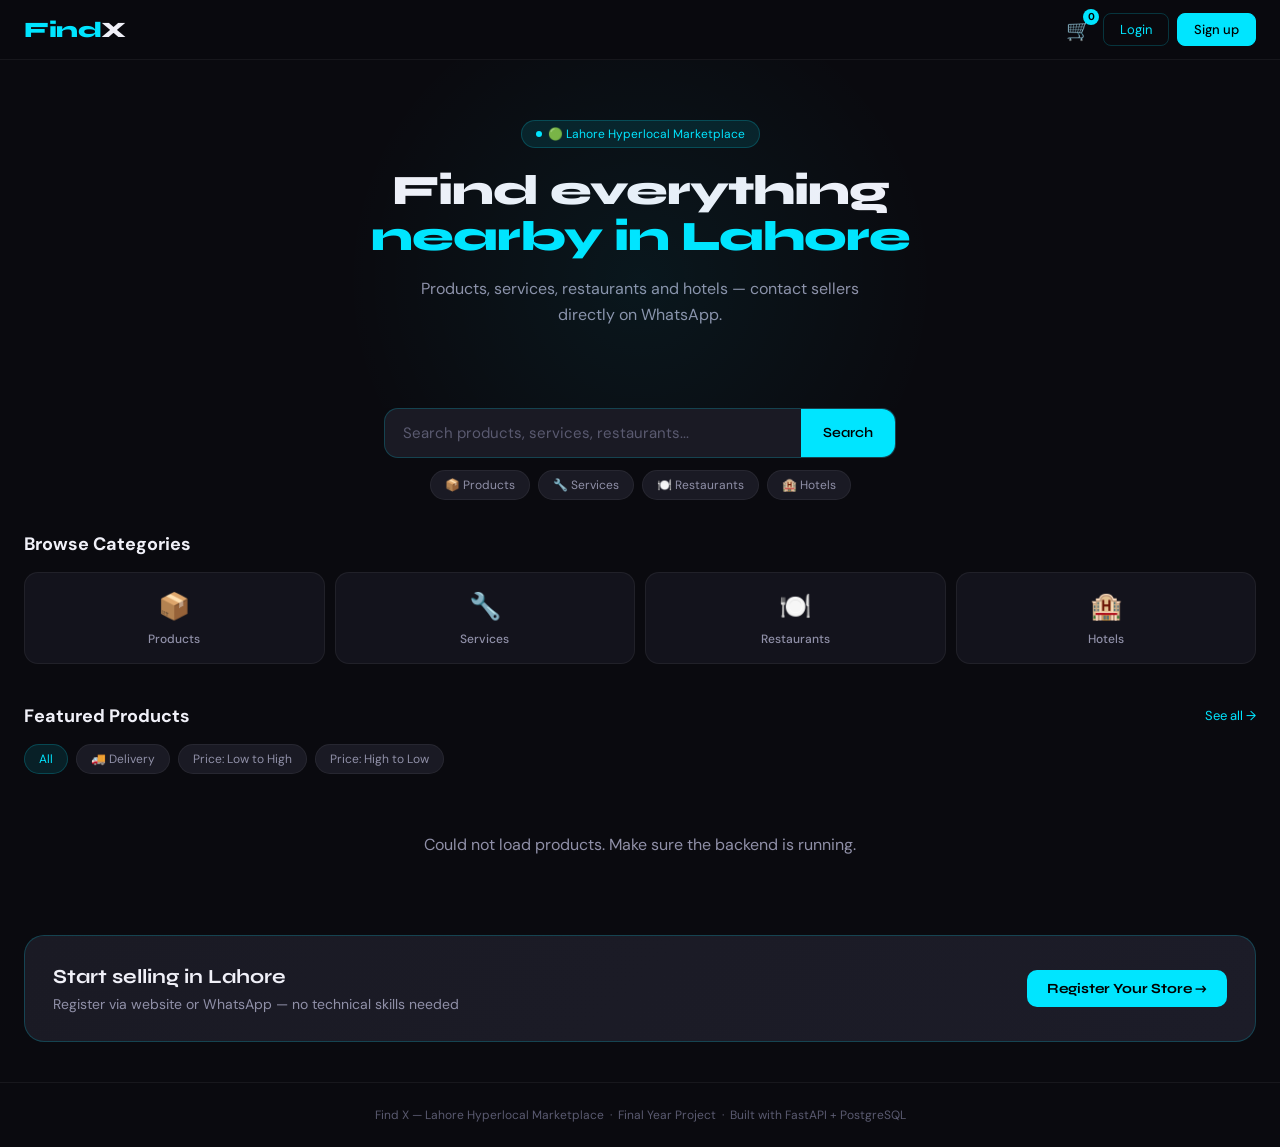
==== frontend/index.html @ a32c7872 "Initial commit - Find X Marketplace" ====
<!DOCTYPE html>
<html lang="en">
<head>
  <meta charset="UTF-8">
  <meta name="viewport" content="width=device-width, initial-scale=1.0">
  <title>Find X — Lahore Hyperlocal Marketplace</title>
  <link rel="stylesheet" href="css/style.css">
</head>
<body>

<div id="nav-ph"></div>

<div class="hero">
  <div class="hero-badge">🟢 Lahore Hyperlocal Marketplace</div>
  <h1 style="font-size:42px;font-weight:800;line-height:1.1;margin-bottom:16px;letter-spacing:-1px">
    Find everything<br><span style="color:var(--cyan)">nearby in Lahore</span>
  </h1>
  <p style="color:var(--text2);font-size:16px;max-width:480px;margin:0 auto 32px;line-height:1.6">
    Products, services, restaurants and hotels — contact sellers directly on WhatsApp.
  </p>
</div>

<div style="max-width:560px;margin:0 auto 32px;padding:0 24px">
  <div class="search-box">
    <input type="text" id="searchInput" placeholder="Search products, services, restaurants..." />
    <button class="search-btn" onclick="doSearch()">Search</button>
  </div>
  <div style="display:flex;gap:8px;justify-content:center;margin-top:12px;flex-wrap:wrap">
    <span class="filter-chip" onclick="goCategory('products')">📦 Products</span>
    <span class="filter-chip" onclick="goCategory('services')">🔧 Services</span>
    <span class="filter-chip" onclick="goCategory('restaurant')">🍽️ Restaurants</span>
    <span class="filter-chip" onclick="goCategory('hotel')">🏨 Hotels</span>
  </div>
</div>


<div class="section">
  <div class="section-header">
    <div class="section-title">Browse Categories</div>
  </div>
  <div class="cats-grid">
    <div class="cat" onclick="goCategory('products')"><div class="cat-icon">📦</div><div class="cat-name">Products</div></div>
    <div class="cat" onclick="goCategory('services')"><div class="cat-icon">🔧</div><div class="cat-name">Services</div></div>
    <div class="cat" onclick="goCategory('restaurant')"><div class="cat-icon">🍽️</div><div class="cat-name">Restaurants</div></div>
    <div class="cat" onclick="goCategory('hotel')"><div class="cat-icon">🏨</div><div class="cat-name">Hotels</div></div>
  </div>
</div>

<div class="section">
  <div class="section-header">
    <div class="section-title">Featured Products</div>
    <button class="see-all" onclick="window.location='search.html'">See all →</button>
  </div>
  <div class="filters" style="margin-bottom:16px">
    <div class="filter-chip active" onclick="applyFilter(this,'all')">All</div>
    <div class="filter-chip" onclick="applyFilter(this,'delivery')">🚚 Delivery</div>
    <div class="filter-chip" onclick="applyFilter(this,'price-low')">Price: Low to High</div>
    <div class="filter-chip" onclick="applyFilter(this,'price-high')">Price: High to Low</div>
  </div>
  <div class="products-grid" id="productsGrid">
    <div style="color:var(--text2);font-size:14px;padding:40px;text-align:center;grid-column:1/-1">
      Loading products...
    </div>
  </div>
</div>

<div style="margin:0 24px 40px;background:linear-gradient(135deg,var(--bg3),var(--card2));
  border:1px solid var(--border2);border-radius:20px;padding:28px;
  display:flex;align-items:center;justify-content:space-between;gap:16px;flex-wrap:wrap">
  <div>
    <h3 style="font-size:20px;margin-bottom:6px">Start selling in Lahore</h3>
    <p style="color:var(--text2);font-size:14px">Register via website or WhatsApp — no technical skills needed</p>
  </div>
  <a href="register.html" class="btn btn-cyan" style="font-family:'Syne',sans-serif;font-weight:700">
    Register Your Store →
  </a>
</div>

<div id="footer-ph"></div>

<script src="js/api.js"></script>
<script>
  document.getElementById('nav-ph').innerHTML = navHTML();
  document.getElementById('footer-ph').innerHTML = footerHTML();

  let allProducts = [];

  async function loadProducts(){
    try {
      const data = await searchListings('');
      allProducts = data.hits || [];
      renderProducts(allProducts);
    } catch(e){
      document.getElementById('productsGrid').innerHTML =
        '<div style="color:var(--text2);text-align:center;padding:40px;grid-column:1/-1">Could not load products. Make sure the backend is running.</div>';
    }
  }

function renderProducts(list){
    const grid = document.getElementById('productsGrid');
    if(!list.length){
      grid.innerHTML = '<div style="color:var(--text2);text-align:center;padding:40px;grid-column:1/-1">No products found.</div>';
      return;
    }
    grid.innerHTML = list.slice(0,8).map(p => productCardHTML(p)).join('');
  }

  function doSearch(){
    const q = document.getElementById('searchInput').value.trim();
    if(q) window.location.href = `search.html?q=${encodeURIComponent(q)}`;
  }

  function quickSearch(q){
    window.location.href = `search.html?q=${encodeURIComponent(q)}`;
  }

  function goCategory(cat){
    window.location.href = `search.html?category=${cat}`;
  }

  function applyFilter(el, type){
    document.querySelectorAll('.filter-chip').forEach(c => c.classList.remove('active'));
    el.classList.add('active');
    let list = [...allProducts];
    if(type === 'delivery') list = list.filter(p => p.delivery_available);
    else if(type === 'price-low') list.sort((a,b) => a.price - b.price);
    else if(type === 'price-high') list.sort((a,b) => b.price - a.price);
    renderProducts(list);
  }

  document.getElementById('searchInput').addEventListener('keydown', e => {
    if(e.key === 'Enter') doSearch();
  });

  loadProducts();
</script>
</body>
</html>
---- frontend/css/style.css ----
@import url('https://fonts.googleapis.com/css2?family=Syne:wght@400;600;700;800&family=DM+Sans:wght@300;400;500&display=swap');

*{margin:0;padding:0;box-sizing:border-box}
:root{
  --bg:#0a0a0f;--bg2:#111118;--bg3:#1a1a24;--bg4:#22222f;
  --cyan:#00e5ff;--cyan2:#00b8cc;--cyan3:rgba(0,229,255,0.1);
  --text:#f0f0f8;--text2:#9090a8;--text3:#5a5a70;
  --border:rgba(255,255,255,0.06);--border2:rgba(0,229,255,0.2);
  --card:#13131c;--card2:#1c1c28;
  --green:#00ff88;--amber:#ffb800;--red:#ff4466;
}
body{background:var(--bg);color:var(--text);font-family:'DM Sans',sans-serif;min-height:100vh}
h1,h2,h3,h4,h5{font-family:'Syne',sans-serif}
a{text-decoration:none;color:inherit}

nav{background:rgba(10,10,15,0.95);border-bottom:1px solid var(--border);
  padding:0 24px;height:60px;display:flex;align-items:center;
  justify-content:space-between;position:sticky;top:0;z-index:100;backdrop-filter:blur(10px)}
.logo{font-family:'Syne',sans-serif;font-weight:800;font-size:22px;color:var(--cyan);letter-spacing:-0.5px}
.logo span{color:var(--text)}
.nav-links{display:flex;align-items:center;gap:8px}
.nav-btn{background:transparent;border:1px solid var(--border2);color:var(--cyan);
  padding:7px 16px;border-radius:8px;font-size:13px;font-family:'DM Sans',sans-serif;
  cursor:pointer;transition:all 0.2s;text-decoration:none;display:inline-flex;align-items:center}
.nav-btn:hover{background:var(--cyan3)}
.nav-btn.solid{background:var(--cyan);color:#000;border-color:var(--cyan);font-weight:500}
.nav-btn.solid:hover{background:var(--cyan2)}
.cart-icon{position:relative;cursor:pointer;font-size:20px;padding:4px;color:var(--text2)}
.cart-count{position:absolute;top:-4px;right:-4px;background:var(--cyan);color:#000;
  width:16px;height:16px;border-radius:50%;font-size:10px;font-weight:700;
  display:flex;align-items:center;justify-content:center}

.btn{padding:10px 20px;border-radius:10px;font-family:'DM Sans',sans-serif;
  font-size:14px;font-weight:500;cursor:pointer;transition:all 0.2s;border:none;
  display:inline-flex;align-items:center;gap:6px;justify-content:center}
.btn-cyan{background:var(--cyan);color:#000}
.btn-cyan:hover{background:var(--cyan2)}
.btn-outline{background:transparent;border:1px solid var(--border2);color:var(--cyan)}
.btn-outline:hover{background:var(--cyan3)}
.btn-green{background:rgba(0,255,136,0.1);border:1px solid rgba(0,255,136,0.25);color:var(--green)}
.btn-green:hover{background:rgba(0,255,136,0.2)}
.btn-full{width:100%}
.btn-red{background:rgba(255,68,102,0.1);border:1px solid rgba(255,68,102,0.25);color:var(--red)}

.card{background:var(--card);border:1px solid var(--border);border-radius:16px;padding:20px}

.product-card{background:var(--card);border:1px solid var(--border);border-radius:16px;
  overflow:hidden;transition:all 0.25s;position:relative}
.product-card:hover{border-color:var(--border2);transform:translateY(-3px);background:var(--card2)}
.product-img{width:100%;height:160px;background:var(--bg3);
  display:flex;align-items:center;justify-content:center;font-size:48px;overflow:hidden}
.product-img img{width:100%;height:100%;object-fit:cover}
.product-badge{position:absolute;top:10px;left:10px;font-size:10px;padding:3px 8px;border-radius:6px;font-weight:500}
.badge-delivery{background:rgba(0,229,255,0.1);border:1px solid var(--border2);color:var(--cyan)}
.product-info{padding:12px}
.product-store{font-size:11px;color:var(--text3);margin-bottom:4px}
.product-store .verified{color:var(--cyan)}
.product-name{font-size:14px;font-weight:500;color:var(--text);margin-bottom:6px;
  white-space:nowrap;overflow:hidden;text-overflow:ellipsis}
.product-bottom{display:flex;align-items:center;justify-content:space-between}
.product-price{font-family:'Syne',sans-serif;font-size:16px;font-weight:700;color:var(--cyan)}
.product-rating{font-size:11px;color:var(--amber)}
.products-grid{display:grid;grid-template-columns:repeat(auto-fill,minmax(200px,1fr));gap:14px}

.filters{display:flex;gap:8px;overflow-x:auto;scrollbar-width:none;padding-bottom:4px}
.filters::-webkit-scrollbar{display:none}
.filter-chip{background:var(--bg3);border:1px solid var(--border);color:var(--text2);
  padding:6px 14px;border-radius:20px;font-size:12px;white-space:nowrap;
  cursor:pointer;transition:all 0.2s;flex-shrink:0}
.filter-chip.active,.filter-chip:hover{background:var(--cyan3);border-color:var(--border2);color:var(--cyan)}

.form-group{margin-bottom:16px}
.form-label{font-size:13px;color:var(--text2);margin-bottom:6px;display:block}
.form-input{width:100%;background:var(--bg3);border:1px solid var(--border);
  border-radius:10px;padding:12px 16px;color:var(--text);font-size:14px;
  font-family:'DM Sans',sans-serif;outline:none;transition:border 0.2s}
.form-input:focus{border-color:var(--border2)}
.form-input::placeholder{color:var(--text3)}
select.form-input option{background:var(--bg3)}

.search-box{display:flex;background:var(--bg3);border:1px solid var(--border2);
  border-radius:14px;overflow:hidden;transition:all 0.2s}
.search-box:focus-within{border-color:var(--cyan);box-shadow:0 0 0 3px rgba(0,229,255,0.1)}
.search-box input{flex:1;background:transparent;border:none;outline:none;
  padding:14px 18px;color:var(--text);font-size:15px;font-family:'DM Sans',sans-serif}
.search-box input::placeholder{color:var(--text3)}
.search-btn{background:var(--cyan);color:#000;border:none;padding:0 22px;
  font-weight:600;font-size:14px;cursor:pointer;font-family:'Syne',sans-serif;transition:background 0.2s}
.search-btn:hover{background:var(--cyan2)}

.section{padding:0 24px 40px}
.section-header{display:flex;align-items:center;justify-content:space-between;margin-bottom:16px}
.section-title{font-size:18px;font-weight:700}
.see-all{color:var(--cyan);font-size:13px;cursor:pointer;background:none;border:none;font-family:'DM Sans',sans-serif}

.toast{position:fixed;bottom:20px;right:20px;background:var(--bg3);
  border:1px solid var(--border2);color:var(--cyan);padding:12px 18px;
  border-radius:12px;font-size:13px;transform:translateY(80px);opacity:0;
  transition:all 0.3s;z-index:9999;max-width:280px}
.toast.show{transform:translateY(0);opacity:1}

.stats-row{display:flex;justify-content:center;gap:32px;flex-wrap:wrap;padding:0 24px 40px;text-align:center}
.stat-num{font-family:'Syne',sans-serif;font-size:28px;font-weight:800;color:var(--cyan)}
.stat-label{font-size:12px;color:var(--text2);margin-top:2px}

.cats-grid{display:grid;grid-template-columns:repeat(auto-fit,minmax(110px,1fr));gap:10px}
.cat{background:var(--card);border:1px solid var(--border);border-radius:14px;
  padding:16px 12px;text-align:center;cursor:pointer;transition:all 0.2s}
.cat:hover{border-color:var(--border2);background:var(--card2);transform:translateY(-2px)}
.cat-icon{font-size:26px;margin-bottom:8px}
.cat-name{font-size:12px;font-weight:500;color:var(--text2)}

.alert{padding:12px 16px;border-radius:10px;font-size:13px;margin-bottom:16px;display:none}
.alert.show{display:block}
.alert-error{background:rgba(255,68,102,0.1);border:1px solid rgba(255,68,102,0.3);color:var(--red)}
.alert-success{background:rgba(0,255,136,0.1);border:1px solid rgba(0,255,136,0.3);color:var(--green)}

.table{width:100%;border-collapse:collapse;font-size:13px}
.table th{text-align:left;padding:10px 12px;color:var(--text2);border-bottom:1px solid var(--border);font-weight:500}
.table td{padding:10px 12px;border-bottom:1px solid var(--border);color:var(--text)}
.table tr:hover td{background:var(--bg3)}

.badge{font-size:11px;padding:3px 8px;border-radius:6px;font-weight:500}
.badge-success{background:rgba(0,255,136,0.15);color:var(--green)}
.badge-warning{background:rgba(255,184,0,0.15);color:var(--amber)}
.badge-danger{background:rgba(255,68,102,0.15);color:var(--red)}
.badge-info{background:var(--cyan3);color:var(--cyan)}

footer{border-top:1px solid var(--border);padding:24px;text-align:center;color:var(--text3);font-size:12px;margin-top:40px}

.hero{padding:60px 24px 48px;text-align:center;position:relative;overflow:hidden}
.hero::before{content:'';position:absolute;top:-80px;left:50%;transform:translateX(-50%);
  width:600px;height:600px;
  background:radial-gradient(circle,rgba(0,229,255,0.06) 0%,transparent 70%);pointer-events:none}
.hero-badge{display:inline-flex;align-items:center;gap:6px;background:var(--cyan3);
  border:1px solid var(--border2);color:var(--cyan);padding:5px 14px;
  border-radius:20px;font-size:12px;margin-bottom:20px}
.hero-badge::before{content:'';width:6px;height:6px;background:var(--cyan);border-radius:50%;animation:pulse 2s infinite}
@keyframes pulse{0%,100%{opacity:1}50%{opacity:0.3}}

@media(max-width:600px){
  .hero h1{font-size:28px!important}
  .products-grid{grid-template-columns:repeat(2,1fr)}
  .stats-row{gap:20px}
  nav{padding:0 16px}
  .section{padding:0 16px 32px}
}
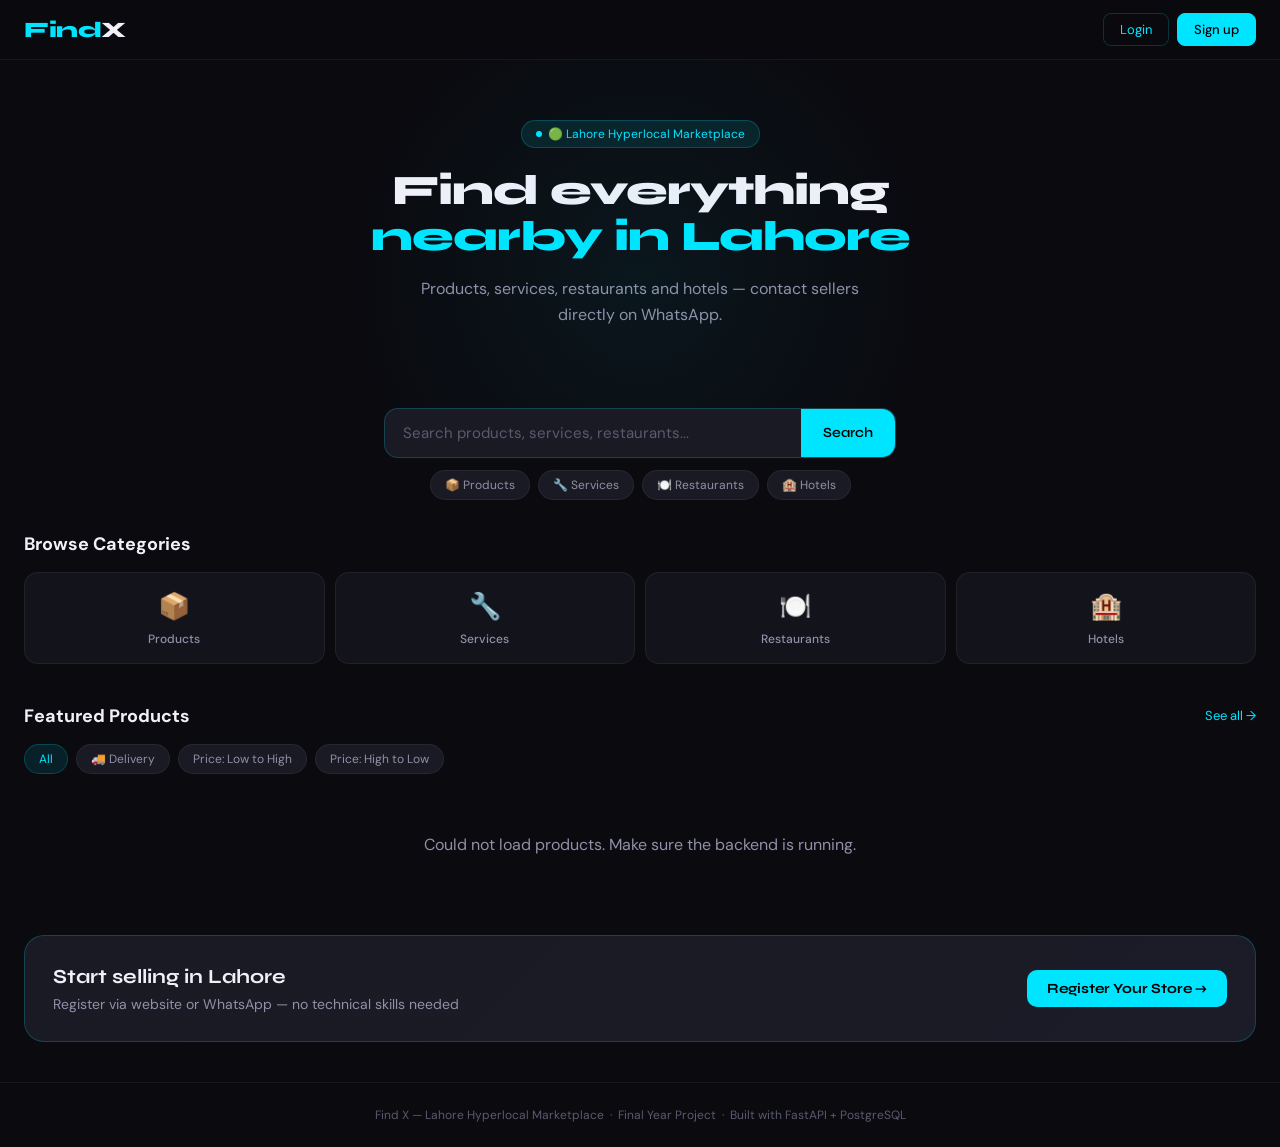
==== commit 09edc0c5: "Fix review modal on home page" ====
--- a/frontend/index.html
+++ b/frontend/index.html
@@ -7,6 +7,44 @@
   <link rel="stylesheet" href="css/style.css">
 </head>
 <body>
+
+<!-- Review Modal -->
+<div id="reviewModal" style="display:none;position:fixed;top:0;left:0;width:100%;height:100%;
+  background:rgba(0,0,0,0.7);z-index:9999;align-items:center;justify-content:center">
+  <div style="background:var(--bg2);border-radius:16px;padding:28px;width:90%;max-width:400px;
+    border:1px solid var(--border)">
+    <h3 style="font-size:18px;font-weight:700;margin-bottom:4px" id="reviewProductTitle">Write a Review</h3>
+    <p style="color:var(--text2);font-size:13px;margin-bottom:20px">Share your experience</p>
+
+    <div class="form-group" style="margin-bottom:16px">
+      <label class="form-label">Your Name *</label>
+      <input type="text" id="reviewName" class="form-input" placeholder="Enter your name">
+    </div>
+
+    <div class="form-group" style="margin-bottom:16px">
+      <label class="form-label">Rating *</label>
+      <div id="starRating" style="display:flex;gap:8px;margin-top:8px">
+        <span style="font-size:28px;cursor:pointer" onclick="setRating(1)" id="star1">☆</span>
+        <span style="font-size:28px;cursor:pointer" onclick="setRating(2)" id="star2">☆</span>
+        <span style="font-size:28px;cursor:pointer" onclick="setRating(3)" id="star3">☆</span>
+        <span style="font-size:28px;cursor:pointer" onclick="setRating(4)" id="star4">☆</span>
+        <span style="font-size:28px;cursor:pointer" onclick="setRating(5)" id="star5">☆</span>
+      </div>
+    </div>
+
+    <div class="form-group" style="margin-bottom:20px">
+      <label class="form-label">Comment (optional)</label>
+      <textarea id="reviewComment" class="form-input" rows="3"
+        placeholder="Tell us about your experience..."></textarea>
+    </div>
+
+    <div style="display:flex;gap:10px">
+      <button class="btn btn-outline" style="flex:1" onclick="closeReviewModal()">Cancel</button>
+      <button class="btn solid" style="flex:1;background:var(--cyan);color:#000;font-weight:700"
+        onclick="submitReviewForm()">Submit ⭐</button>
+    </div>
+  </div>
+</div>
 
 <div id="nav-ph"></div>
 
--- a/frontend/css/style.css
+++ b/frontend/css/style.css
@@ -144,4 +144,22 @@
   .stats-row{gap:20px}
   nav{padding:0 16px}
   .section{padding:0 16px 32px}
-}+  .product-name{font-size:12px}
+  .product-price{font-size:13px}
+  .product-rating{font-size:10px;max-width:60px;overflow:hidden;text-overflow:ellipsis;white-space:nowrap}
+  .product-info{padding:8px}
+  .product-img{height:120px}
+  .btn{font-size:11px;padding:7px 8px}
+  .product-store{font-size:10px}
+  .cats-grid{grid-template-columns:repeat(2,1fr)}
+  .search-box input{font-size:13px;padding:10px 12px}
+  .nav-btn{padding:5px 10px;font-size:12px}
+}
+
+@media(max-width:400px){
+  .products-grid{grid-template-columns:1fr}
+  .product-img{height:160px}
+  .product-name{font-size:14px}
+  .product-price{font-size:16px}
+  .btn{font-size:13px;padding:10px}
+}
